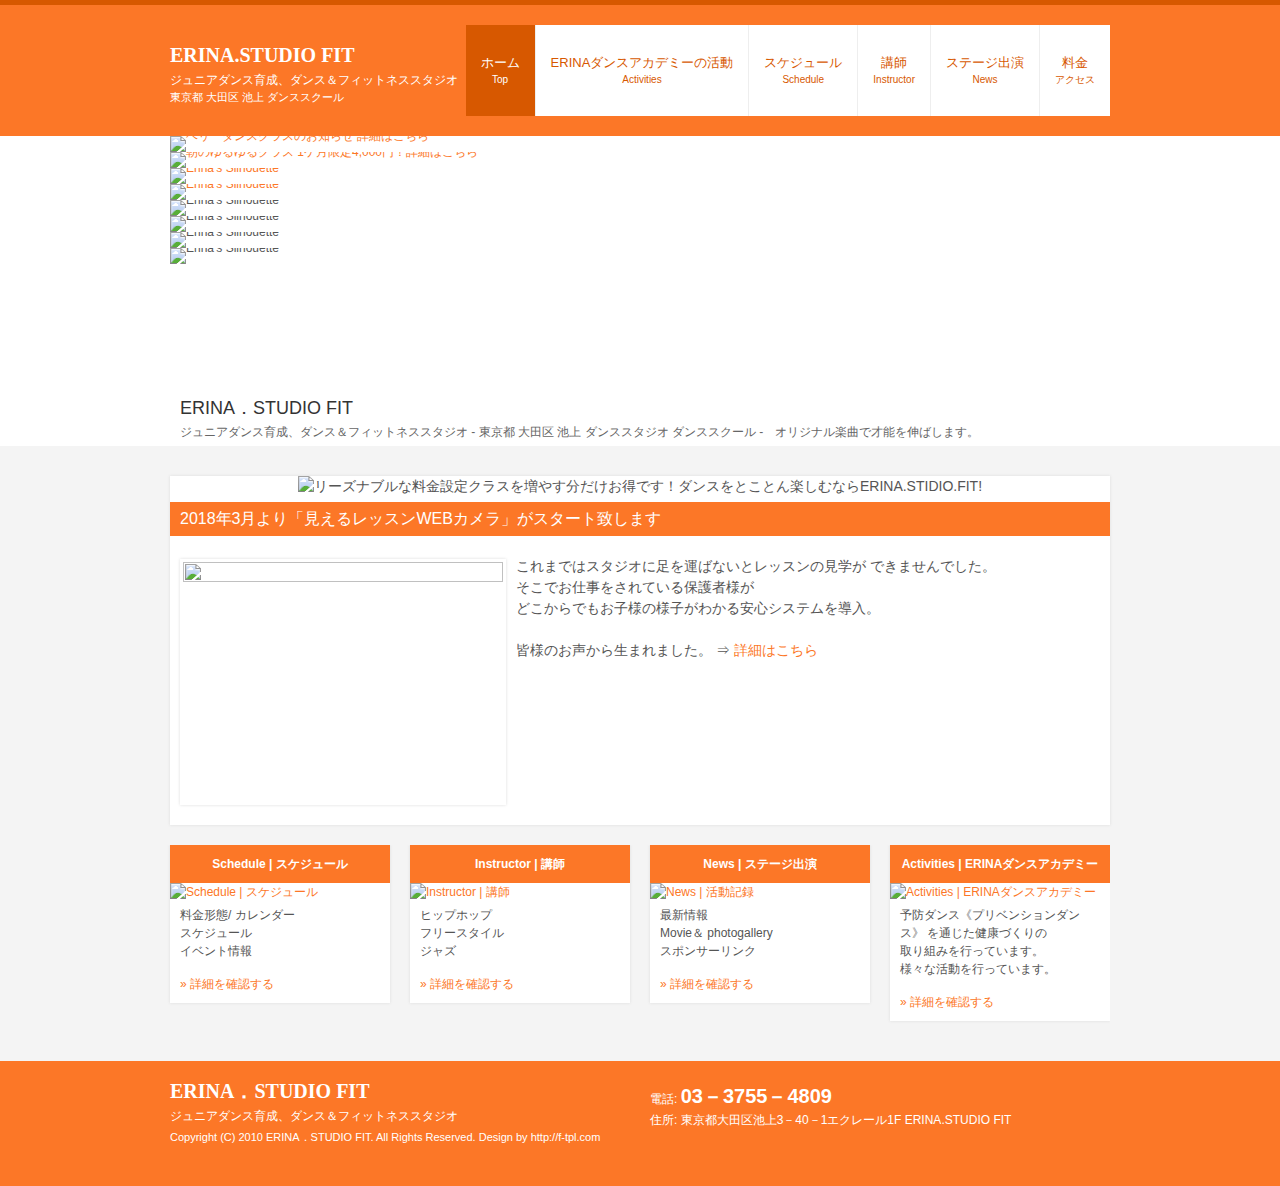
==== index.html @ a5df2dc3 "しゅうせい" ====
<!DOCTYPE html>
<html dir="ltr" lang="ja">
<head>
<meta charset="UTF-8">
<meta name="viewport" content="width=device-width, user-scalable=yes, maximum-scale=1.0, minimum-scale=1.0">
<title>ERINA．STUDIO FIT | 東京都 大田区 池上 ダンススタジオ ダンススクール - ERINA.STUDIO FIT - ジュニアダンス育成、ダンス＆フィットネススタジオ</title>
<meta name="description" content="ERINA．STUDIO FIT 3歳から安心して通える地域密着型のダンススタジオです。健全で心の豊かな子供たちの成育を目指しております | 東京都 大田区 池上 ダンススタジオ ダンススクール - Erina.Studio Fit - ジュニアダンス育成、ダンス＆フィットネススタジオ">
<meta name="keywords" content="東京都, 大田区, 池上, ERINA.STUDIO FIT, 池上ダンススクール, スタジオ, 池上のダンススタジオ, 健康体操,やさしい,バレエ,エアロビクス">

<link rel="stylesheet" href="css/style.css" type="text/css" media="screen">
	<script src="js/jquery1.7.2.min.js"></script>
<script src="js/script.js"></script>
	<script type="text/javascript" src="js/jquery.js"></script>
	<script type="text/javascript" src="js/jquery.innerfade.js"></script>

<!--[if lt IE 9]>
<script src="js/html5.js"></script>
<script src="js/css3-mediaqueries.js"></script>
<![endif]-->



<style type="text/css">
@media (min-width:1000px){
div.sky { position:relative; z-index:0;} 
div.sky p.left{ position:absolute;left: -215px; top:-380px; } 
div.sky p.right{ position:absolute; right:-210px; top:-615px; } 

div.sky img { max-width:300px;}
}

@media (max-width:999px){
div.sky { display:none;}
}
.footer { clear:both;}
</style>




    <script type="text/javascript">
    $(document).ready(
    function(){
        $('#slider').innerfade({
            animationtype: 'fade',
            speed: 1000,
            timeout: 9000,
            type: 'sequence',
            containerheight: 'auto'
        });
    });
    </script>

</head>
<body>
<!-- ヘッダー -->
<div id="header">
	<div class="inner">
		<!-- ロゴ -->
		<div class="logo">
			<a href="index.html">ERINA.STUDIO FIT<br><span>ジュニアダンス育成、ダンス＆フィットネススタジオ</span></a>
      <h1>東京都 大田区 池上 ダンススクール</h1>
		</div>
		<!-- / ロゴ -->
    
	  <!-- メインナビゲーション -->
    <nav id="mainNav">
  		<a class="menu" id="menu"><span>MENU</span></a>
			<div class="panel">
				<ul>
					<li class="active"><a href="index.html">ホーム<br><span>Top</span></a></li>
					<li><a href="http://www.e-dance-a.com/" target="_blank">ERINAダンスアカデミーの活動 <br><span>Activities</span></a></li>
					<li><a href="schedule.html">スケジュール<br><span>Schedule</span></a></li>
					<li><a href="profile.html">講師<br><span>Instructor</span></a></li>
					<li><a href="news.html">ステージ出演<br><span>News</span></a></li>
					<li><a href="fee.html">料金<br><span>アクセス</span></a></li>
				
				</ul>
      </div>
    </nav>
		<!-- メインナビゲーション -->
    
  </div>
</div>
<!-- / ヘッダー -->

<!-- メイン画像 -->
<div id="mainBanner" class="mainImg">
  <div class="inner"> 
    <!-- Promo -->
    <div id="KeyVisual"> 
      <ul id="slider">
      
        <!--li><a href="schedule.html#1912_campaign_off"><img src="img/20191214_01.jpg" width="900" height="250" alt="3大特典キャンペーン！詳細はこちら"></a></li-->  
      	     <li><a href="schedule.html#1912_belly_dance"><img src="img/20191214_02.jpg" width="900" height="250" alt="ベリーダンスクラスのお知らせ 詳細はこちら" title=""></a></li>  

      

               <li><a href="schedule.html#1002_campaign"><img src="img/171002.jpg" width="900" height="250" alt="朝のゆるゆるクラス 1ケ月限定4,000円！詳細はこちら" title=""></a></li>     
 
                      
             <li> <a href="news.html#20180722_10th_erinastudio"><img src="img/191218.jpg" width="900" height="250" alt="Erina's Silhouette" title="Erina.Studio Fit"></a></li>

        <li> <a href="access.html#company_detail"><img src="img/141009.jpg" width="900" height="250" alt="Erina's Silhouette" title="Erina.Studio Fit"></a></li>
  
        <li><img src="img/31.jpg" width="900" height="250" alt="Erina's Silhouette" title="ERINA.STUDIO FIT"></li>
        <li><img src="img/32.jpg" width="900" height="250" alt="Erina's Silhouette" title="ERINA．STUDIO FIT"></li>
        <li><img src="img/33.jpg" width="900" height="250" alt="Erina's Silhouette" title="ERINA．STUDIO FIT"></li>
        <li><img src="img/34.jpg" width="900" height="250" alt="Erina's Silhouette" title="ERINA.STUDIO FIT"></li>
      </ul>
    </div>
    <!-- /promo -->
    <div class="slogan"> 
      <h2>ERINA．STUDIO FIT</h2>
      <h3>ジュニアダンス育成、ダンス＆フィットネススタジオ - 東京都 大田区 池上 ダンススタジオ ダンススクール -　オリジナル楽曲で才能を伸ばします。</h3>
    </div>
  </div>
</div>
<!-- / メイン画像 -->

<div id="wrapper"> 

<!-- 2018両脇に画像 start-->
<div class="sky">
<p class="left"><img src="img/bk/k.png" alt=""></p><p class="right"><img src="img/bk/m.png" alt=""></p></div>
<!-- 2018両脇に画像 end -->


 <section class="content"> 
  <p style="text-align: center;"> 
 <img src="img/20190428_FeeIMG.jpg" width="800" height="255" alt="リーズナブルな料金設定クラスを増やす分だけお得です！ダンスをとことん楽しむならERINA.STIDIO.FIT!" style="text-align: center;"> 
 </p>
 
  <h3 class="heading">2018年3月より「見えるレッスンWEBカメラ」がスタート致します</h3>
  <article> <img src="img/image_iot.jpg" width="320" height="240" alt="" class="alignleft frame"> 
  <p>これまではスタジオに足を運ばないとレッスンの見学が できませんでした。<br>そこでお仕事をされている保護者様が<br>どこからでもお子様の様子がわかる安心システムを導入。<br><br>皆様のお声から生まれました。 ⇒ <a href="schedule.html#webcamera">詳細はこちら</a>
</p>

  </article> </section> 
  <!-- 4カラム -->
  <section class="gridWrapper">
 <article class="grid"> 
  <h3>Schedule | スケジュール</h3>
  <p class="img"><a href="schedule.html"><img src="img/15.jpg" width="220" height="160" alt="Schedule | スケジュール"></a></p>
  <p>料金形態/ カレンダー<br>
    スケジュール<br>
    イベント情報 </p>
  <p class="readmore"><a href="schedule.html">&raquo; 詳細を確認する</a></p>
  </article> <article class="grid"> 
  <h3>Instructor | 講師</h3>
  <p class="img"><a href="profile.html"><img src="img/13.jpg" width="220" height="160" alt="Instructor | 講師"></a></p>
  <p>ヒップホップ<br>
    フリースタイル<br>
    ジャズ</p>
  <p class="readmore"><a href="profile.html">&raquo; 詳細を確認する</a></p>
  </article> <article class="grid"> 
  <h3>News | ステージ出演</h3>
  <p class="img"><a href="news.html"><img src="img/16.jpg" width="220" height="160" alt="News | 活動記録"></a></p>
  <p>最新情報<br>
    Movie＆ photogallery<br>
    スポンサーリンク</p>
  <p class="readmore"><a href="news.html">&raquo; 詳細を確認する</a></p>
  </article> <article class="grid"> 
    <h3>Activities | ERINAダンスアカデミー</h3>
  <p class="img"><a href="http://www.e-dance-a.com/" target="_blank"><img src="img/community.jpg" width="220" height="160" alt="Activities | ERINAダンスアカデミー"></a></p>
  <p>予防ダンス《プリベンションダンス》 を通じた健康づくりの<br>取り組みを行っています。<br>

    様々な活動を行っています。</p>
  <p class="readmore"><a href="http://www.e-dance-a.com/" target="_blank">&raquo; 詳細を確認する</a></p>
  </article>
    </section> 
  <!-- / 4カラム -->
 </div>
<!-- / WRAPPER -->

<!-- フッター -->
<div id="footer">
	<div class="inner">
    
		<!-- 3カラム -->
    <section class="gridWrapper">
      
			<article class="grid">
      	<!-- ロゴ -->
				<p class="logo"><a href="index.html">ERINA．STUDIO FIT<br><span>ジュニアダンス育成、ダンス＆フィットネススタジオ</span></a></p>
				<!-- / ロゴ -->
			</article>
			
      <article class="grid">
      	<!-- 電話番号+受付時間 -->
				<p class="tel">電話: <strong><a href="tel:0337554809">03－3755－4809</a></strong></p>
				<p>住所: 東京都大田区池上3－40－1エクレール1F ERINA.STUDIO FIT</p>
				<!-- / 電話番号+受付時間 -->
			</article>
			
      <article class="grid copyright">
      	Copyright (C) 2010 ERINA．STUDIO FIT. All Rights Reserved. Design by <a href="http://f-tpl.com" target="_blank" rel="nofollow">http://f-tpl.com</a>
			</article>
		
    </section>
		<!-- / 3カラム -->
      
	</div>
</div>
<!-- / フッター -->
<script type="text/javascript">
var gaJsHost = (("https:" == document.location.protocol) ? "https://ssl." : "http://www.");
document.write(unescape("%3Cscript src='" + gaJsHost + "google-analytics.com/ga.js' type='text/javascript'%3E%3C/script%3E"));
</script>
<script type="text/javascript">
try {
var pageTracker = _gat._getTracker("UA-407527-4");
pageTracker._trackPageview();
} catch(err) {}</script>

</body>
</html>
---- css/style.css ----
@charset "utf-8";


/* =Reset default browser CSS.
Based on work by Eric Meyer: http://meyerweb.com/eric/tools/css/reset/index.html
-------------------------------------------------------------- */
html, body, div, span, applet, object, iframe, h1, h2, h3, h4, h5, h6, p, blockquote, pre, a, abbr, acronym, address, big, cite, code, del, dfn, em, font, ins, kbd, q, s, samp, small, strike, strong, sub, sup, tt, var, dl, dt, dd, ol, ul, li, fieldset, form, label, legend, table, caption, tbody, tfoot, thead, tr, th, td {border: 0;font-family: inherit;font-size: 100%;font-style: inherit;font-weight: inherit;margin: 0;outline: 0;padding: 0;vertical-align: baseline;}
:focus {outline: 0;}

ol, ul {list-style: none;}
table {border-collapse: separate;border-spacing: 0;}
caption, th, td {font-weight: normal;text-align: left;}
blockquote:before, blockquote:after,q:before, q:after {content: "";}
blockquote, q {quotes: "" "";}
a img{border: 0;}
figure{margin:0}
article, aside, details, figcaption, figure, footer, header, hgroup, menu, nav, section {display: block;}
/* -------------------------------------------------------------- */

body{
color:#555;
font:12px verdana,"ヒラギノ丸ゴ ProN W4","Hiragino Maru Gothic ProN","メイリオ","Meiryo","ＭＳ Ｐゴシック","MS PGothic",Sans-Serif;
line-height:1.5;
border-top:5px solid #d75800;
background:#f4f4f4;
-webkit-text-size-adjust: none;
}



/* リンク設定
------------------------------------------------------------*/
a{color:#fc7727;text-decoration:none;}
a:hover{color:#d75800;}
a:active, a:focus{outline:0;}


/* 全体
------------------------------------------------------------*/
#wrapper{
margin:0 auto;
padding:0 1%;
width:98%;
position:relative;
}

.inner{
margin:0 auto;
width:100%;
}


/*************
/* ヘッダー
*************/
#header{
overflow:hidden;
padding:20px 0;
background:#fc7727;
}

* html #header{height:1%;}


/*************
/* ロゴ
*************/
#header .logo{
float:left;
padding:20px 0 0;
}

.logo a{
font-size:20px;
font-weight:bold;
line-height:1;
color:#fff;
font-family:"Palatino Linotype", "Book Antiqua", Palatino, serif;
}

.logo span{
font-size:12px;
font-weight:normal;
}

#header h1{
font-size:11px;
color:#fff;
}


/**************************
/* メイン画像（トップページ+サブページ）
**************************/
#mainBanner{
margin:0 auto 30px;
padding:0;
width:100%;
line-height:0;
background:#fff;
}

#mainBanner .inner{position:relative;}

#mainBanner img{
max-width:100%;
height:auto;
}




/* トップページ*/

#KeyVisual {
height:310px; 
overflow:hidden;
}

#KeyVisual p img {margin:0; padding:0;}
#KeyVisual p {margin:0;padding:0;}


#KeyVisual ul#slider {margin:0;padding:0;}
#KeyVisual ul#slider li{margin:0;padding:0;}



.slogan{
position:absolute;
max-width:100%;
height:auto;
bottom:0;
left:0;
padding:5px 10px;
line-height:1.4;
z-index:100;
}

.slogan h2{
padding-bottom:3px;
color:#333;
font-size:18px;
}

.slogan h3{
font-size:12px;
color:#666;
}

/* アクセス */
.content p.google{
position: absolute;
top: 1050px;
left:330px;
}



/* pdf */
.pdficon{ /* ←←←←←←←←←←← pdficon用 */

	padding: 0px 5px 0px 17px;
	background: url("../img/pdficon_s.gif") no-repeat left center;
}

div.pdfinfo {
	padding-top: 8px;
	margin-left: 14px;
	font-size: 0.9em;
	
}

.pdfinfo ul.reader li{
	padding: 0px 5px 0px 17px;
	background: url("../img/icon_window.gif") no-repeat left center;
}

/* ----------------------------------------------------------------------------------------------------------
go top
---------------------------------------------------------------------------------------------------------- */

div.go{
clear: both; 
margin-top: 30px;
margin-bottom: 20px;
text-align: right;
font-size: 0.95em;
margin-right: 5px;
2
}


/* レッスン講師 */
.content dt {
    color: #FF6000;
}

.content .box-01 {
    background: none repeat scroll 0 0 #F9F9F9;
    border: 1px solid #CFCFCF;
}
.content dt {font-weight:bold;font-size:100%;}

.content dd {margin-left:50px; margin-bottom:15px;font-size:90%;}

.f-left {float:left !important;}

.f-right {float:right !important;}

.t-center {text-align:center !important;}

.nom {margin: 15px 0 15px 0 !important;}

.noscreen {display:none;}
.content h2 {padding:4px 5px;border-color:#666666;border-width:1px 0 2px 0;border-style:solid;background:#F2F2F2;}
.content h3 {background: url(../img/title02.gif) no-repeat;padding-bottom:10px;padding-top:5px;padding-left:20px;}

.content ul {margin:15px 25px;}
.content ul ul {margin:0 0 0 25px;}

.content ul li {
padding-left:15px; 
background:url("../img/ul.gif") 0 7px no-repeat;
}

.content .prolist dd a{
margin-left: 25px;
	background: url(../img/ya.jpg) ;
	background-repeat: no-repeat;
	background-position: center right;
	padding: 0 20px 0 0;
}
.content .box-01 {padding:15px;}
.content .col50 {float:left; width:420px;}


img.f-right {margin-left:20px;}
img.f-left {margin-right:20px;}

/**************************
/* グリッド
**************************/
.gridWrapper{
padding-bottom:20px;
overflow: hidden;
}

* html .gridWrapper{height:1%;}
	
.grid{
float:left;
background:#fff;
box-shadow:0 0 3px #ddd;
}

.grid h3{
padding:10px 0;
font-weight:bold;
color:#fff;
background:#fc7727;
text-align:center;
}

.grid p{
padding:5px 10px;
}

.grid p.img{
padding:0;
}

.readmore{clear:both;}

p.readmore{
padding:10px;
}


/* フッター内のグリッド(3カラム) */
#footer .grid{
color:#fff;
border:0;
background:transparent;
box-shadow:none;
}

#footer .grid p{padding:0;}


/*************
メイン コンテンツ
*************/
section.content{
padding:0 10px 10px;
margin-bottom:20px;
overflow:hidden;
font-size:14px;
background:#fff;
box-shadow:0 0 3px #ddd;
}

* html section.content{height:1%;}

section.content p{margin-bottom:5px;}

h3.heading{
padding:5px 10px;
margin:0 -10px 20px;
font-size:16px;
color:#fff;
background:#fc7727;
}

section.content img{
max-width:90%;
height:auto;
}

img.frame,#gallery img{
padding:3px;
box-shadow:0 0 3px #ddd;
}

#gallery .grid{
margin-bottom:10px;
box-shadow:none;
}

.alignleft{
float:left;
clear:left;
margin:3px 10px 10px 0;
}

.alignright{
float:right;
clear:right;
margin:3px 0 10px 10px;
}


/* ----------------------------------------------------------------------------------------------------------
clearfix
---------------------------------------------------------------------------------------------------------- */

.clearfix:after {
    content: "."; 
    display: block; 
    height: 0; 
    clear: both; 
    visibility: hidden;
}

.clearfix {display: inline-table;}

/* Hides from IE-mac \*/
* html .clearfix {height: 1%;}
.clearfix {display: block;}
/* End hide from IE-mac */


/*************
テーブル
*************/
table.table{
border-collapse:collapse;
width:100%;
margin:10px auto;
}

table.table th,table.table td{
padding:5px;
border:1px solid #fc7727;
}

table.table th{
text-align:right;
font-weight:bold;
letter-spacing:1px;
white-space:nowrap;
color:#fff;
background:#d75800;
border-left:#fc7727 5px solid
}

a{color:#fc7727;text-decoration:none;}
a:hover{color:#d75800;}

table.table td{border-left:#fc7727 3px double}



/*************
サブ（フッター前）コンテンツ
*************/
#sub ul{padding:10px;}

#sub li{
margin-bottom:10px;
padding-bottom:10px;
border-bottom:1px dashed #ebebeb;
}

#sub li:last-child{
border:0;
margin-bottom:0;
}

#sub li a{display:block;}

#sub ul.list{padding-bottom:7px;}

#sub ul.list li{
clear:both;
margin-bottom:6px;
padding:5px 0;
overflow:hidden;
}

* html #sub ul.list li{height:1%;}

#sub ul.list li img{
float:left;
margin:0 10px 0 0;
}

#sub ul.list li{
font-size:12px;
line-height:1.35;
}


/*************
/* フッター
*************/
#footer{
clear:both;
padding:20px 0;
overflow:hidden;
background:#fc7727;
}

* html #footer{height:1%;}

.tel strong{
font-size:20px;
font-weight:bold;
}

#footer a{color:#fff;}
#footer a:hover{color:#d75800;}

#footer .copyright{font-size:11px;}


/* PC用 */
@media only screen and (min-width:960px){	
	#wrapper,.inner{
	width:940px;
	padding:0;
	}
	
	#wrapper{padding-bottom:20px;}
	
  nav div.panel{
	display:block !important;
	float:right;
	}

	a#menu{display:none;}

	nav#mainNav ul{
	float:right;
	overflow:hidden;
	}

	* html nav#mainNav ul{height:1%;}

	nav#mainNav ul li{
	float:left;
	text-align:center;
	border-right:1px solid #eee;
	}
	
	nav#mainNav ul li:last-child{border:0;}

	nav#mainNav ul a{
	font-size:13px;
	display:block;
	padding:30px 15px;
	line-height:1.2;
	color:#d75800;
	background:#fff;
	}
	
	nav#mainNav ul span{
	font-size:10px;
	}

	nav#mainNav ul li.active a,nav#mainNav ul a:hover{
	color:#fff;
	background:#d75800;
	}
	
	/* グリッド全体 */
	.gridWrapper{
	width:960px;
	margin:0 0 0 -20px;
	}
	
	/* グリッド共通 ベース:トップページ4カラム */
	.grid{
	float:left;
	width:220px;
	margin-left:20px;
	}
	
	/* サブコンテンツ + フッター グリッド(3カラム) */
	#sub .grid, #footer .grid{/*width:298px*/ width:460px;}
	#footer .grid{border:0;}
}


/* モニター幅940px以下 */
@media only screen and (max-width:940px){
	*{
    -webkit-box-sizing: border-box;
       -moz-box-sizing: border-box;
         -o-box-sizing: border-box;
        -ms-box-sizing: border-box;
            box-sizing: border-box;
	}
	
	#header{padding:10px 0 0;}
	
	#header .logo,#footer .logo{
	float:none;
	text-align:center;
	padding:10px 5px;
	}
	
	nav#mainNav{
	clear:both;
	width:100%;
	margin:0 auto;
	padding:0;
	background:#d75800;
	}

	nav#mainNav a.menu{
	width:100%;
	display:block;
	height:40px;
	line-height:40px;
	font-weight: bold;
	text-align:left;
	color:#fff;
	}

  #KeyVisual {
    height:210px; 
  }

	nav#mainNav a#menu span{padding-left:10px;}
	nav#mainNav a.menu span:before{content: "→ ";}
	nav#mainNav a.menuOpen span:before{content: "↓ ";}

	nav#mainNav a#menu:hover{cursor:pointer;}

	nav .panel{
	display: none;
	width:100%;
	position: relative;
	right: 0;
	top:0;
	z-index: 1;
	}

	nav#mainNav ul li{
	float: none;
	clear:both;
	width:100%;
	height:auto;
	line-height:1.2;
	}

	nav#mainNav ul li a,nav#mainNav ul li.current-menu-item li a{
	display: block;
	padding:15px 10px;
	text-align:left;
	border-bottom:1px dashed #fff;
	color:#fff;
	background:#fc7727;
	}
	
	nav#mainNav ul li a span{padding-left:10px;}
	
	nav#mainNav ul li:first-child a{border-top:1px dashed #fff;}
	
	nav#mainNav ul li:last-child a{border:0;}
	
	nav#mainNav ul li.active a,nav#mainNav ul li a:hover{background:#d75800;}

	nav div.panel{float:none;}
	
	.grid{
	float:left;
	width:48%;
	margin:10px 2% 0 0;
	}
	
	.grid img{
	float:left;
	margin-right:5px;
	}
	
	#gallery{padding-left:1px;}
	
	#gallery .grid{
	width:23%;
	margin:0 2% 0 0;
	padding:0;
	}
	
	#gallery .grid img{
	float:none;
	margin:0;
	}
	
	#sub .grid{
	width:32%;
	margin:10px 1%;
	}
	
	#sub .grid:first-child{
	margin-left:0;
	}
	
	#sub .grid:last-child{
	margin-right:0;
	}
	
	#footer .grid, #footer .grid p{
	float:none;
	width:100%;
	text-align:center;
	border:0;
	}
	
	#footer .grid:last-child{padding-top:20px;}
}


/* iPad 縦 */
@media only screen and (max-width:768px){
  #header{padding-bottom:0;}	

	#header h1{text-align:center;}
	
	#header .logo{
	float:none;
	text-align:center;
	padding:10px 5px 20px;
	}
	
	#sub ul.list{padding:10px 10px 11px;}
	
	#sub ul.list li{
	padding-bottom:10px;
	margin-bottom:8px;
	}
}


/* スマートフォン 横(ランドスケープ) */
@media only screen and (max-width:640px){
	#footer .grid p{text-align:center;}
	
	.grid img{
	float:none;
	margin:0 auto;
	}
	
	.grid p,#sub .grid li{text-align:left;}

  .alignleft,.alignright{
	float:none;
	display:block;
	margin:0 auto 10px;
	}
	
	#sub ul.list li img{margin:0 5px 0 0;}
}


/* スマートフォン 縦(ポートレート) */
@media only screen and (max-width:480px){
	#mainBanner h2,#mainBanner h3{font-size:75%;}
	.subImg .slogan{right:-30px;}
	
	.grid img{max-width:90%;height:auto;}
	
	#sub .grid{
	float:none;
	width:98%;
	}
	
	#sub .grid h3{padding:10px 5px;}
	
	#sub ul.list{padding:10px;}
	
	#sub ul.list li{
	padding-bottom:3px;
	margin-bottom:3px;
	}
}

@media (min-width: 751px) {
a[href*="tel:"] {
pointer-events: none;
cursor: default;
text-decoration: none;
}
}
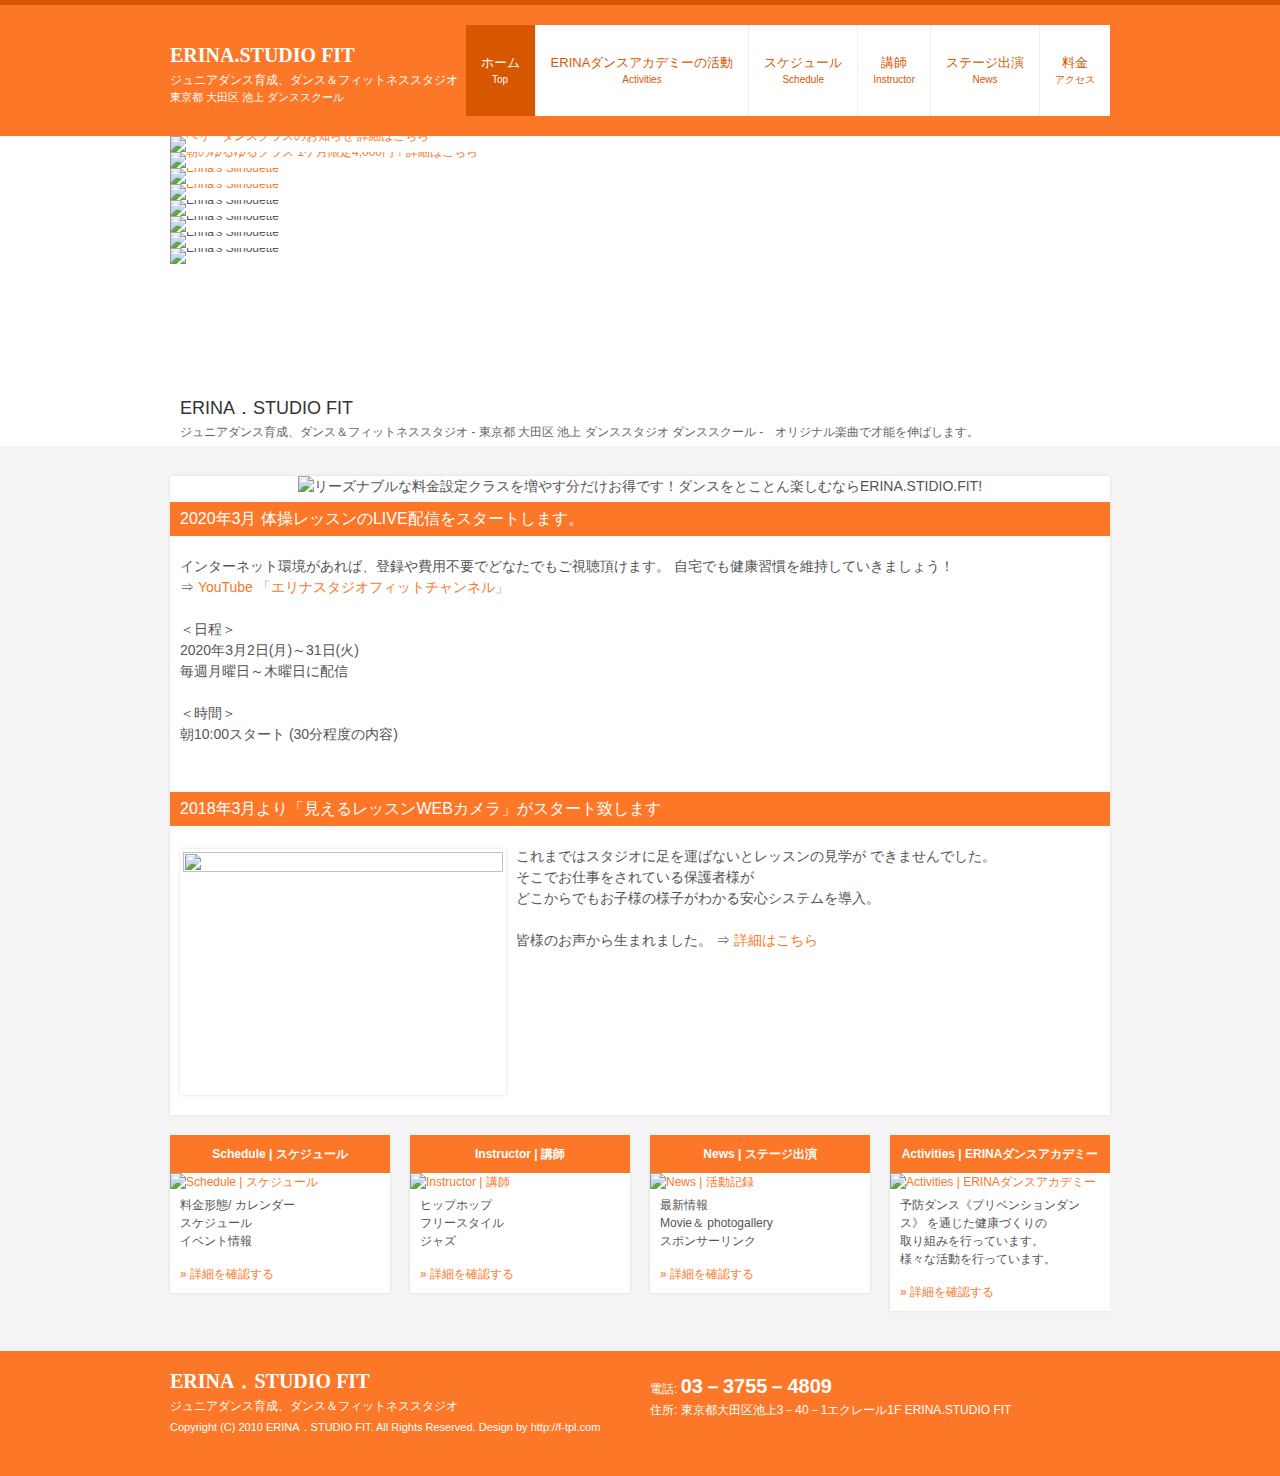
==== commit 58eb8e92: "追記" ====
--- a/index.html
+++ b/index.html
@@ -131,6 +131,24 @@
  <img src="img/20190428_FeeIMG.jpg" width="800" height="255" alt="リーズナブルな料金設定クラスを増やす分だけお得です！ダンスをとことん楽しむならERINA.STIDIO.FIT!" style="text-align: center;"> 
  </p>
  
+ <!--add-->
+   <h3 class="heading">2020年3月 体操レッスンのLIVE配信をスタートします。</h3>
+  <article> 
+  <p>インターネット環境があれば、登録や費用不要でどなたでもご視聴頂けます。
+自宅でも健康習慣を維持していきましょう！<br>
+
+ ⇒ <a href="https://youtu.be/oXdz8gcsnpE">YouTube 「エリナスタジオフィットチャンネル」</a>
+<br>
+<br>＜日程＞<br>
+2020年3月2日(月)～31日(火)<br>
+毎週月曜日～木曜日に配信<br><br>
+
+＜時間＞<br>
+朝10:00スタート (30分程度の内容)<br>
+
+</p><br><br>
+<!--end -->
+
   <h3 class="heading">2018年3月より「見えるレッスンWEBカメラ」がスタート致します</h3>
   <article> <img src="img/image_iot.jpg" width="320" height="240" alt="" class="alignleft frame"> 
   <p>これまではスタジオに足を運ばないとレッスンの見学が できませんでした。<br>そこでお仕事をされている保護者様が<br>どこからでもお子様の様子がわかる安心システムを導入。<br><br>皆様のお声から生まれました。 ⇒ <a href="schedule.html#webcamera">詳細はこちら</a>
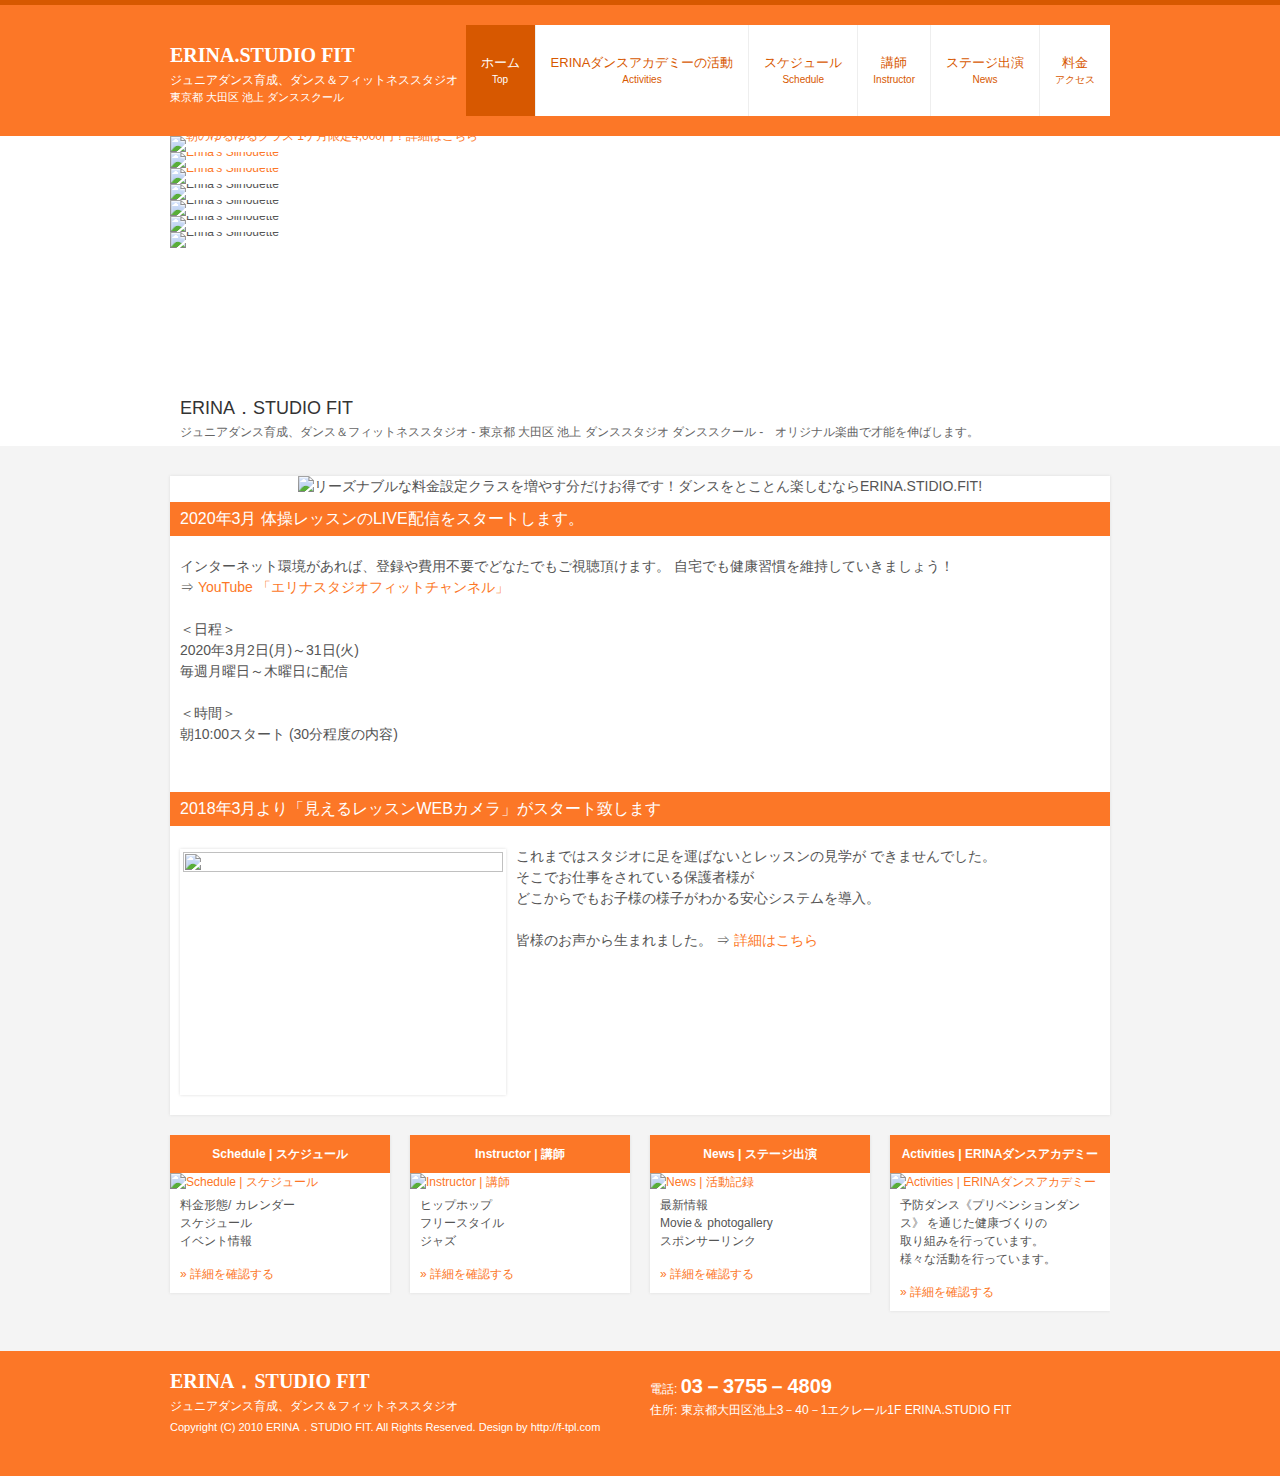
==== commit 857c8a5c: "修正追加対応" ====
--- a/index.html
+++ b/index.html
@@ -91,8 +91,8 @@
     <div id="KeyVisual"> 
       <ul id="slider">
       
-        <!--li><a href="schedule.html#1912_campaign_off"><img src="img/20191214_01.jpg" width="900" height="250" alt="3大特典キャンペーン！詳細はこちら"></a></li-->  
-      	     <li><a href="schedule.html#1912_belly_dance"><img src="img/20191214_02.jpg" width="900" height="250" alt="ベリーダンスクラスのお知らせ 詳細はこちら" title=""></a></li>  
+        <!--li><a href="schedule.html#1912_campaign_off"><img src="img/20191214_01.jpg" width="900" height="250" alt="3大特典キャンペーン！詳細はこちら"></a></li>  
+      	     <li><a href="schedule.html#1912_belly_dance"><img src="img/20191214_02.jpg" width="900" height="250" alt="ベリーダンスクラスのお知らせ 詳細はこちら" title=""></a></li-->  
 
       
 
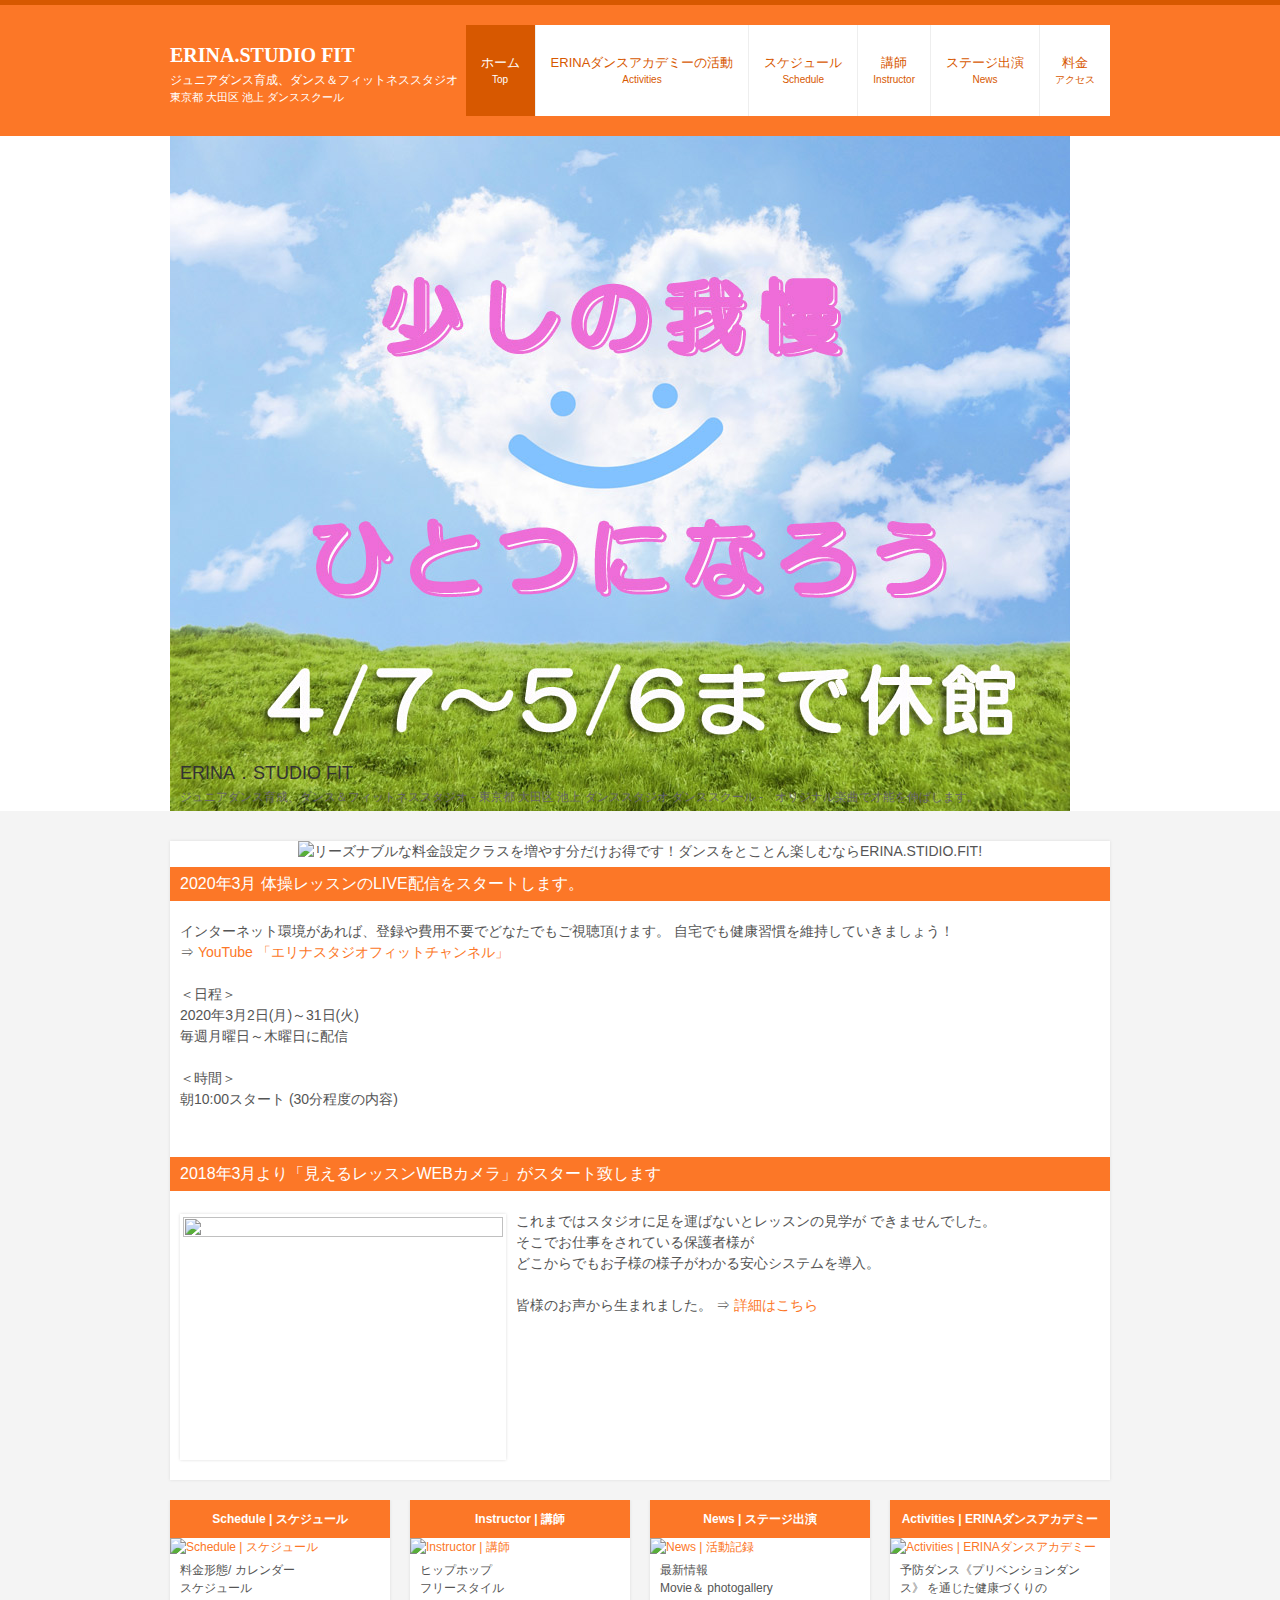
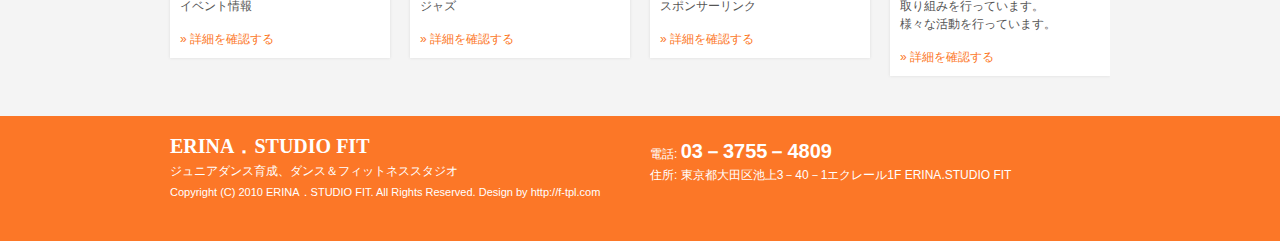
==== commit bafdbb10: "トップに画像　休館のお知らせ" ====
--- a/index.html
+++ b/index.html
@@ -88,11 +88,12 @@
 <div id="mainBanner" class="mainImg">
   <div class="inner"> 
     <!-- Promo -->
-    <div id="KeyVisual"> 
+    <a href="schedule.html#2004_class_off"><img src="img/20200418_colona_close.jpg" width="900"  alt="！詳細はこちら" title=""></a>
+    <!--div id="KeyVisual"> 
       <ul id="slider">
       
-        <!--li><a href="schedule.html#1912_campaign_off"><img src="img/20191214_01.jpg" width="900" height="250" alt="3大特典キャンペーン！詳細はこちら"></a></li>  
-      	     <li><a href="schedule.html#1912_belly_dance"><img src="img/20191214_02.jpg" width="900" height="250" alt="ベリーダンスクラスのお知らせ 詳細はこちら" title=""></a></li-->  
+        <li><a href="schedule.html#1912_campaign_off"><img src="img/20191214_01.jpg" width="900" height="250" alt="3大特典キャンペーン！詳細はこちら"></a></li>  
+      	     <li><a href="schedule.html#1912_belly_dance"><img src="img/20191214_02.jpg" width="900" height="250" alt="ベリーダンスクラスのお知らせ 詳細はこちら" title=""></a></li>  
 
       
 
@@ -108,7 +109,7 @@
         <li><img src="img/33.jpg" width="900" height="250" alt="Erina's Silhouette" title="ERINA．STUDIO FIT"></li>
         <li><img src="img/34.jpg" width="900" height="250" alt="Erina's Silhouette" title="ERINA.STUDIO FIT"></li>
       </ul>
-    </div>
+    </div-->
     <!-- /promo -->
     <div class="slogan"> 
       <h2>ERINA．STUDIO FIT</h2>
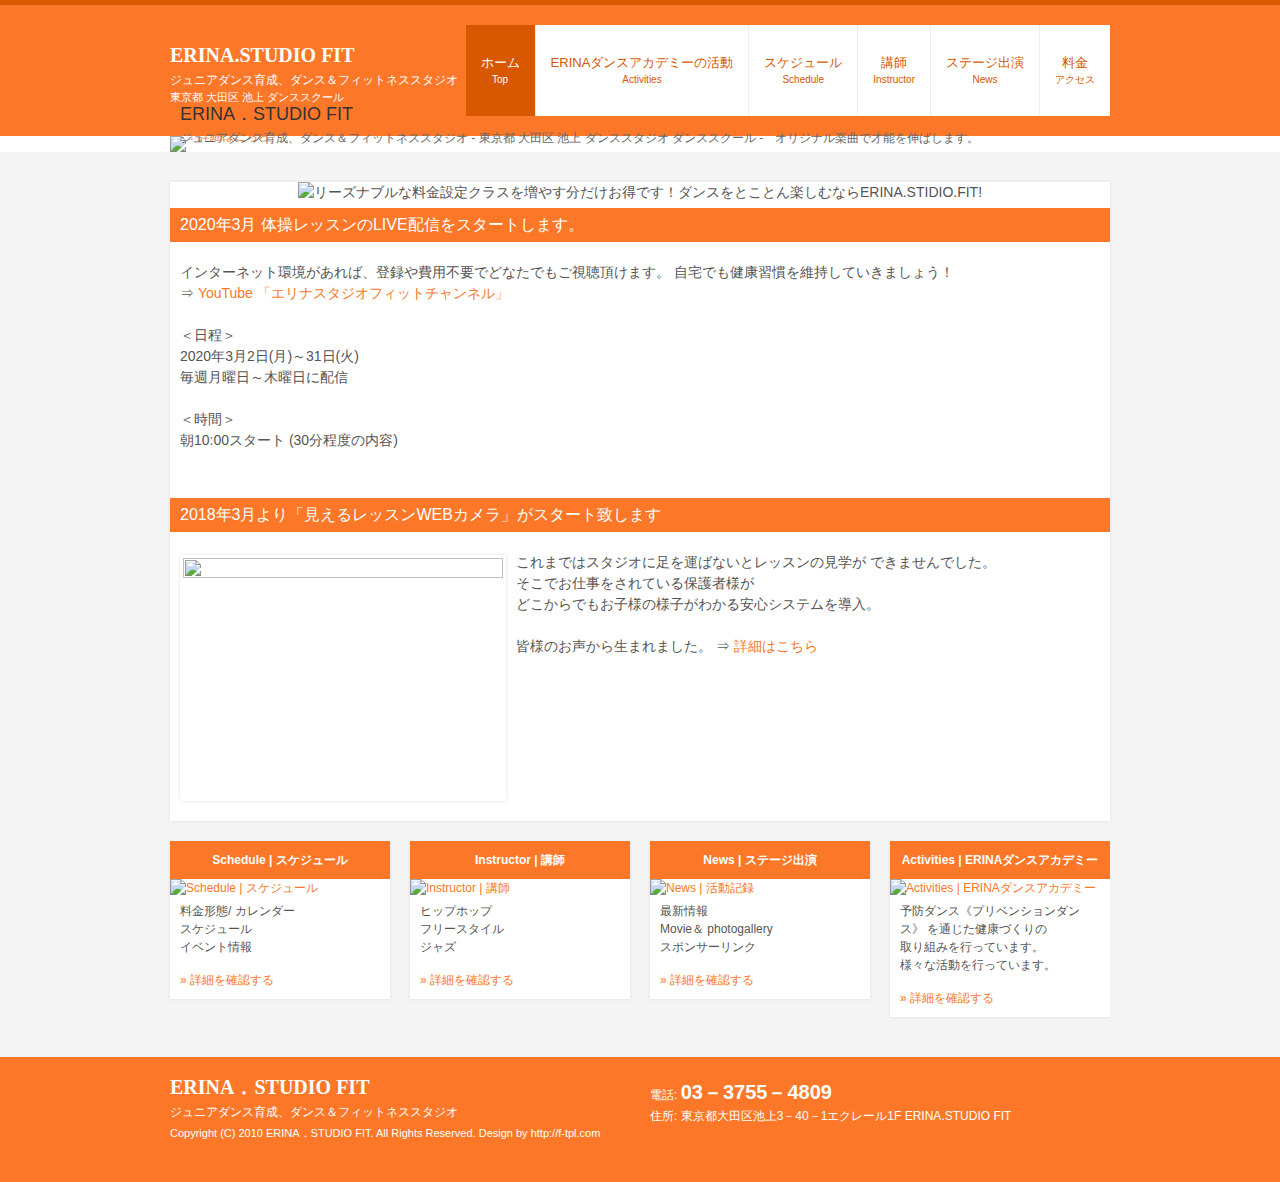
==== commit 4d738efc: "5/31までの画像に修正" ====
--- a/index.html
+++ b/index.html
@@ -88,7 +88,7 @@
 <div id="mainBanner" class="mainImg">
   <div class="inner"> 
     <!-- Promo -->
-    <a href="schedule.html#2004_class_off"><img src="img/20200418_colona_close.jpg" width="900"  alt="！詳細はこちら" title=""></a>
+    <a href="schedule.html#2004_class_off"><img src="img/20200418_colona_close_ver2.jpg" width="900"  alt="！詳細はこちら" title=""></a>
     <!--div id="KeyVisual"> 
       <ul id="slider">
       
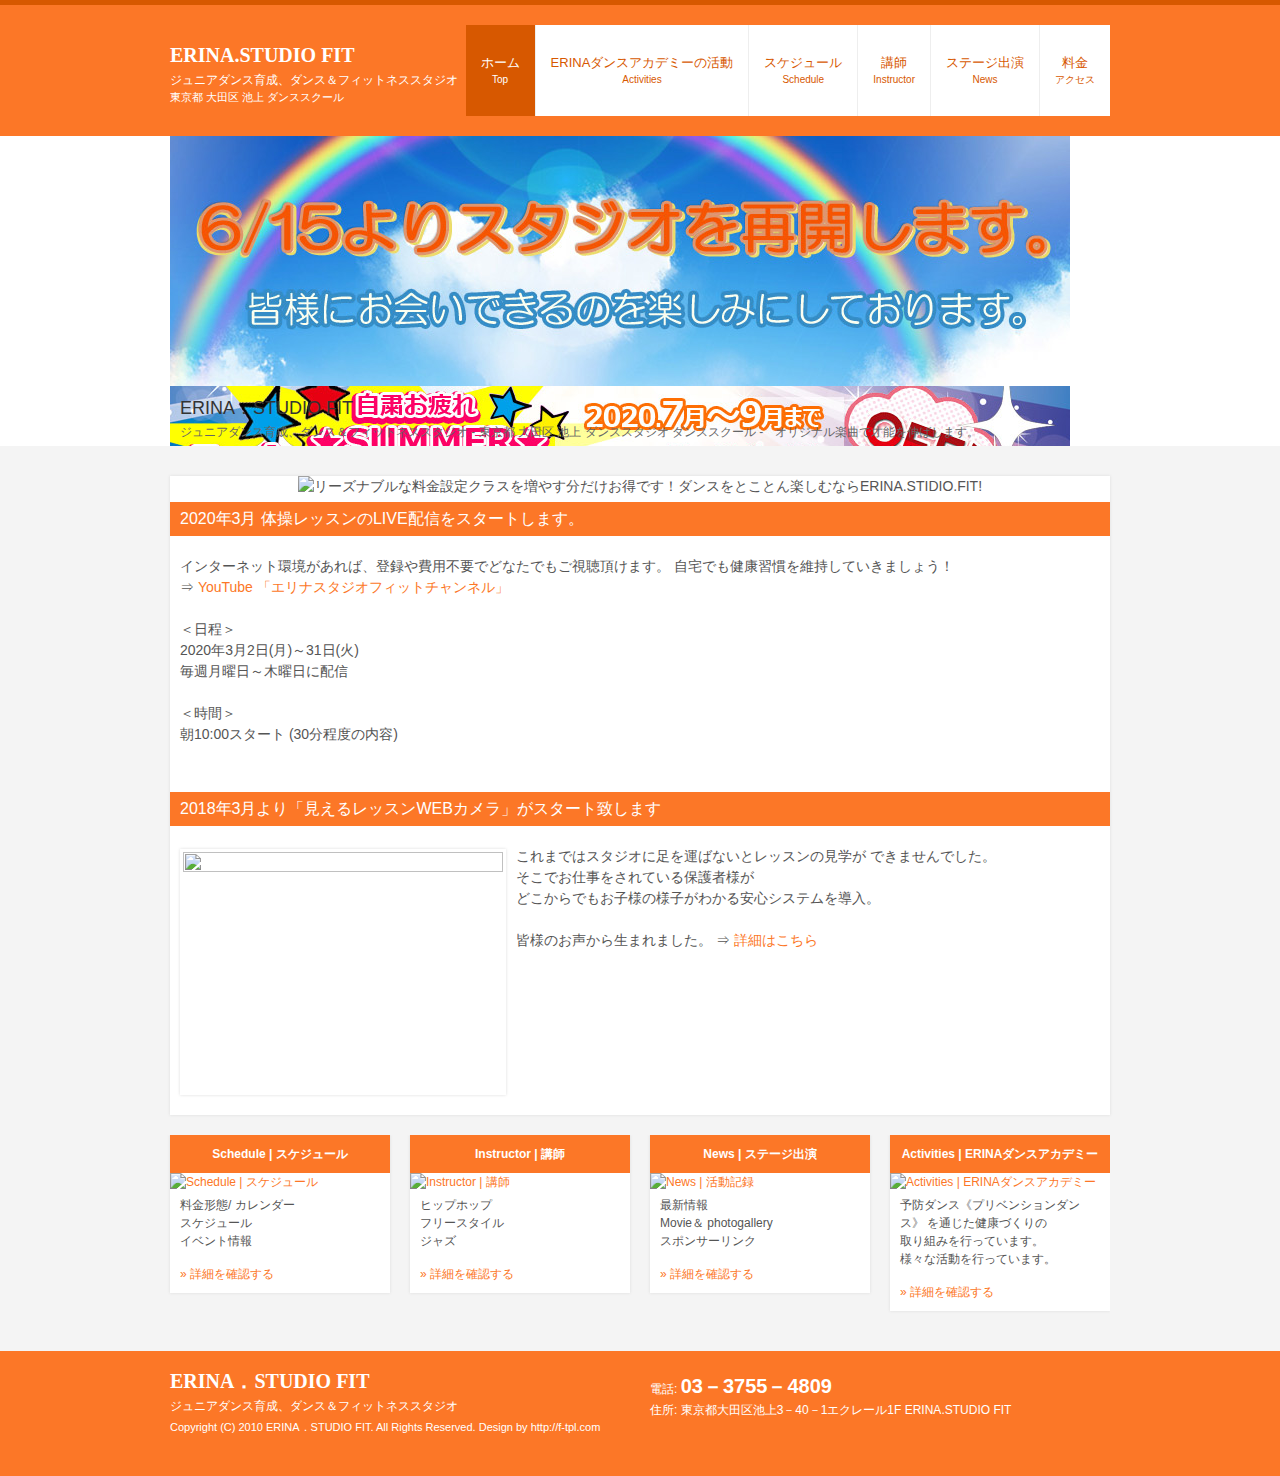
==== commit 8415680b: "6/15再開のお知らせ および7月～9月の無料3大キャンペーン" ====
--- a/index.html
+++ b/index.html
@@ -88,11 +88,11 @@
 <div id="mainBanner" class="mainImg">
   <div class="inner"> 
     <!-- Promo -->
-    <a href="schedule.html#2004_class_off"><img src="img/20200418_colona_close_ver2.jpg" width="900"  alt="！詳細はこちら" title=""></a>
-    <!--div id="KeyVisual"> 
+   
+    <div id="KeyVisual"> 
       <ul id="slider">
-      
-        <li><a href="schedule.html#1912_campaign_off"><img src="img/20191214_01.jpg" width="900" height="250" alt="3大特典キャンペーン！詳細はこちら"></a></li>  
+  <li><img src="img/20200530.jpg" width="900" height="250" alt="6/15より再開いたします！詳細はこちら"></li>      
+        <li><a href="schedule.html#2007_campaign_off"><img src="img/20200531.jpg" width="900" height="250" alt="3大特典キャンペーン！詳細はこちら"></a></li>  
       	     <li><a href="schedule.html#1912_belly_dance"><img src="img/20191214_02.jpg" width="900" height="250" alt="ベリーダンスクラスのお知らせ 詳細はこちら" title=""></a></li>  
 
       
@@ -109,7 +109,7 @@
         <li><img src="img/33.jpg" width="900" height="250" alt="Erina's Silhouette" title="ERINA．STUDIO FIT"></li>
         <li><img src="img/34.jpg" width="900" height="250" alt="Erina's Silhouette" title="ERINA.STUDIO FIT"></li>
       </ul>
-    </div-->
+    </div>
     <!-- /promo -->
     <div class="slogan"> 
       <h2>ERINA．STUDIO FIT</h2>
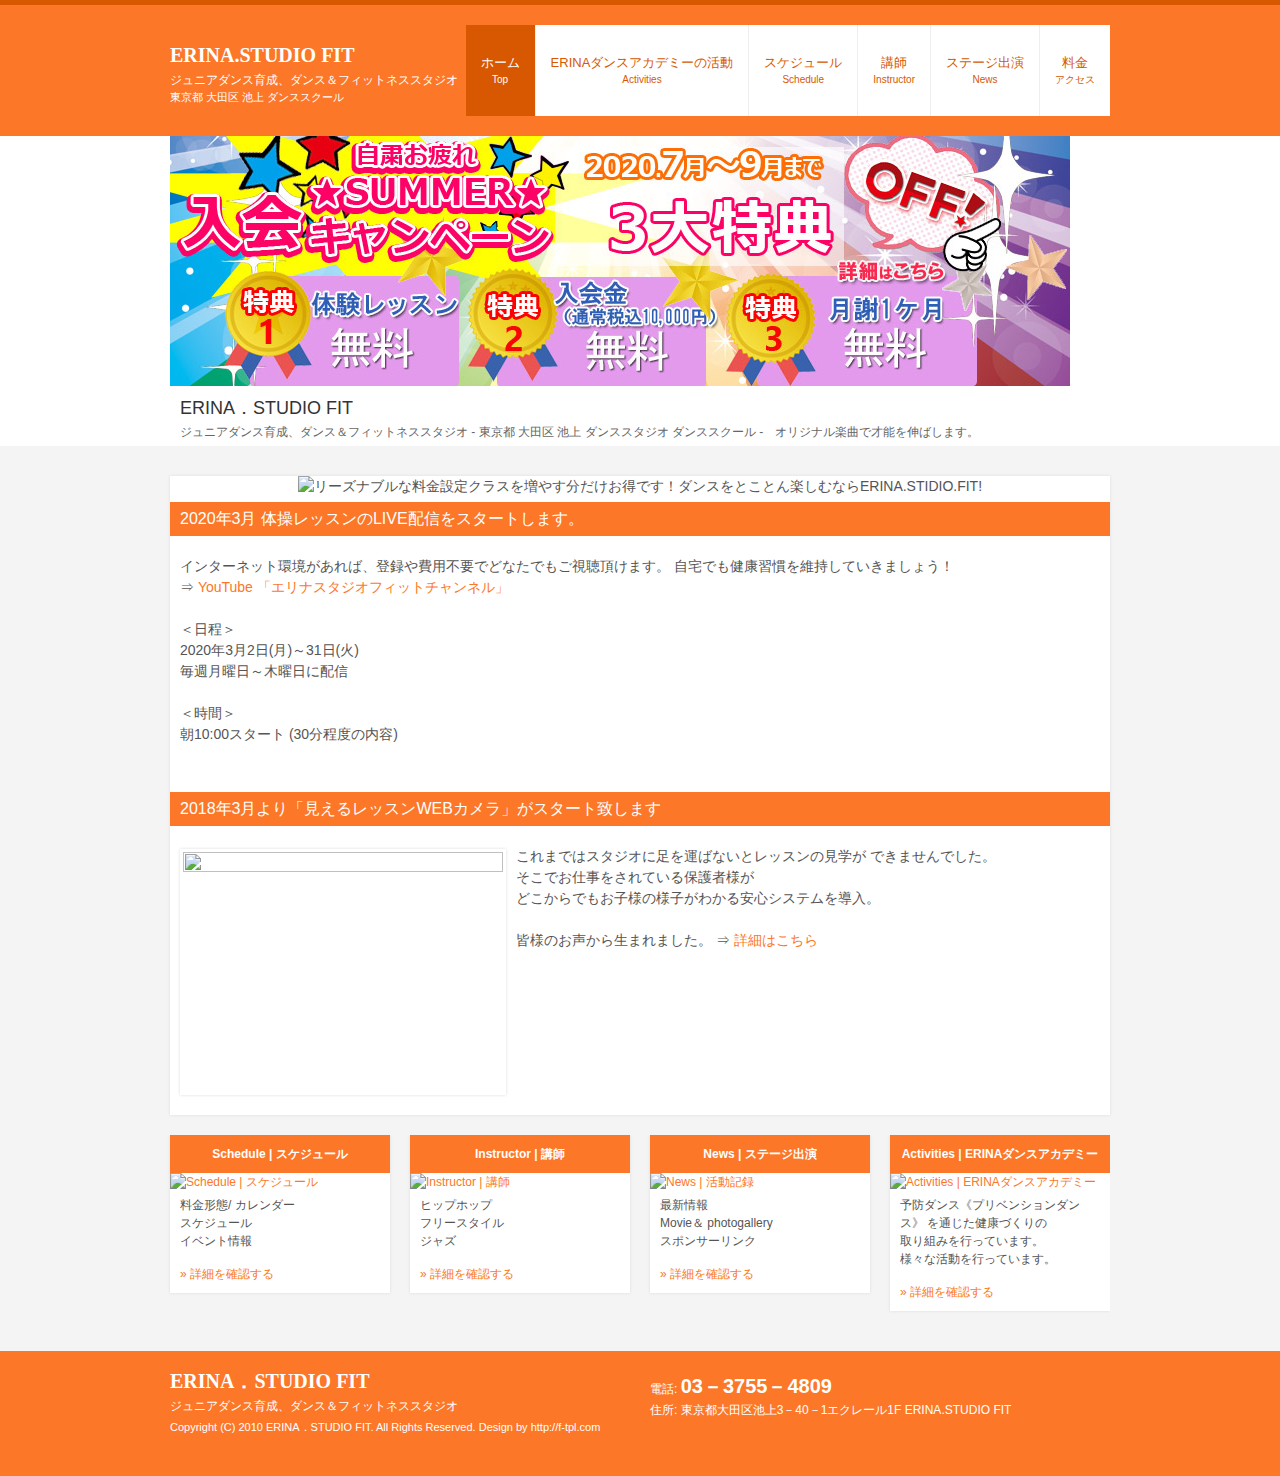
==== commit bbf079f7: "トップページのスライド1枚目だけを外してください。 入会キャンペーンのスライドのみ残したいです。" ====
--- a/index.html
+++ b/index.html
@@ -91,12 +91,9 @@
    
     <div id="KeyVisual"> 
       <ul id="slider">
-  <li><img src="img/20200530.jpg" width="900" height="250" alt="6/15より再開いたします！詳細はこちら"></li>      
+  <!--li><img src="img/20200530.jpg" width="900" height="250" alt="6/15より再開いたします！詳細はこちら"></li-->      
         <li><a href="schedule.html#2007_campaign_off"><img src="img/20200531.jpg" width="900" height="250" alt="3大特典キャンペーン！詳細はこちら"></a></li>  
-      	     <li><a href="schedule.html#1912_belly_dance"><img src="img/20191214_02.jpg" width="900" height="250" alt="ベリーダンスクラスのお知らせ 詳細はこちら" title=""></a></li>  
-
-      
-
+      	     <!--li><a href="schedule.html#1912_belly_dance"><img src="img/20191214_02.jpg" width="900" height="250" alt="ベリーダンスクラスのお知らせ 詳細はこちら" title=""></a></li>  
                <li><a href="schedule.html#1002_campaign"><img src="img/171002.jpg" width="900" height="250" alt="朝のゆるゆるクラス 1ケ月限定4,000円！詳細はこちら" title=""></a></li>     
  
                       
@@ -107,7 +104,7 @@
         <li><img src="img/31.jpg" width="900" height="250" alt="Erina's Silhouette" title="ERINA.STUDIO FIT"></li>
         <li><img src="img/32.jpg" width="900" height="250" alt="Erina's Silhouette" title="ERINA．STUDIO FIT"></li>
         <li><img src="img/33.jpg" width="900" height="250" alt="Erina's Silhouette" title="ERINA．STUDIO FIT"></li>
-        <li><img src="img/34.jpg" width="900" height="250" alt="Erina's Silhouette" title="ERINA.STUDIO FIT"></li>
+        <li><img src="img/34.jpg" width="900" height="250" alt="Erina's Silhouette" title="ERINA.STUDIO FIT"></li-->
       </ul>
     </div>
     <!-- /promo -->
